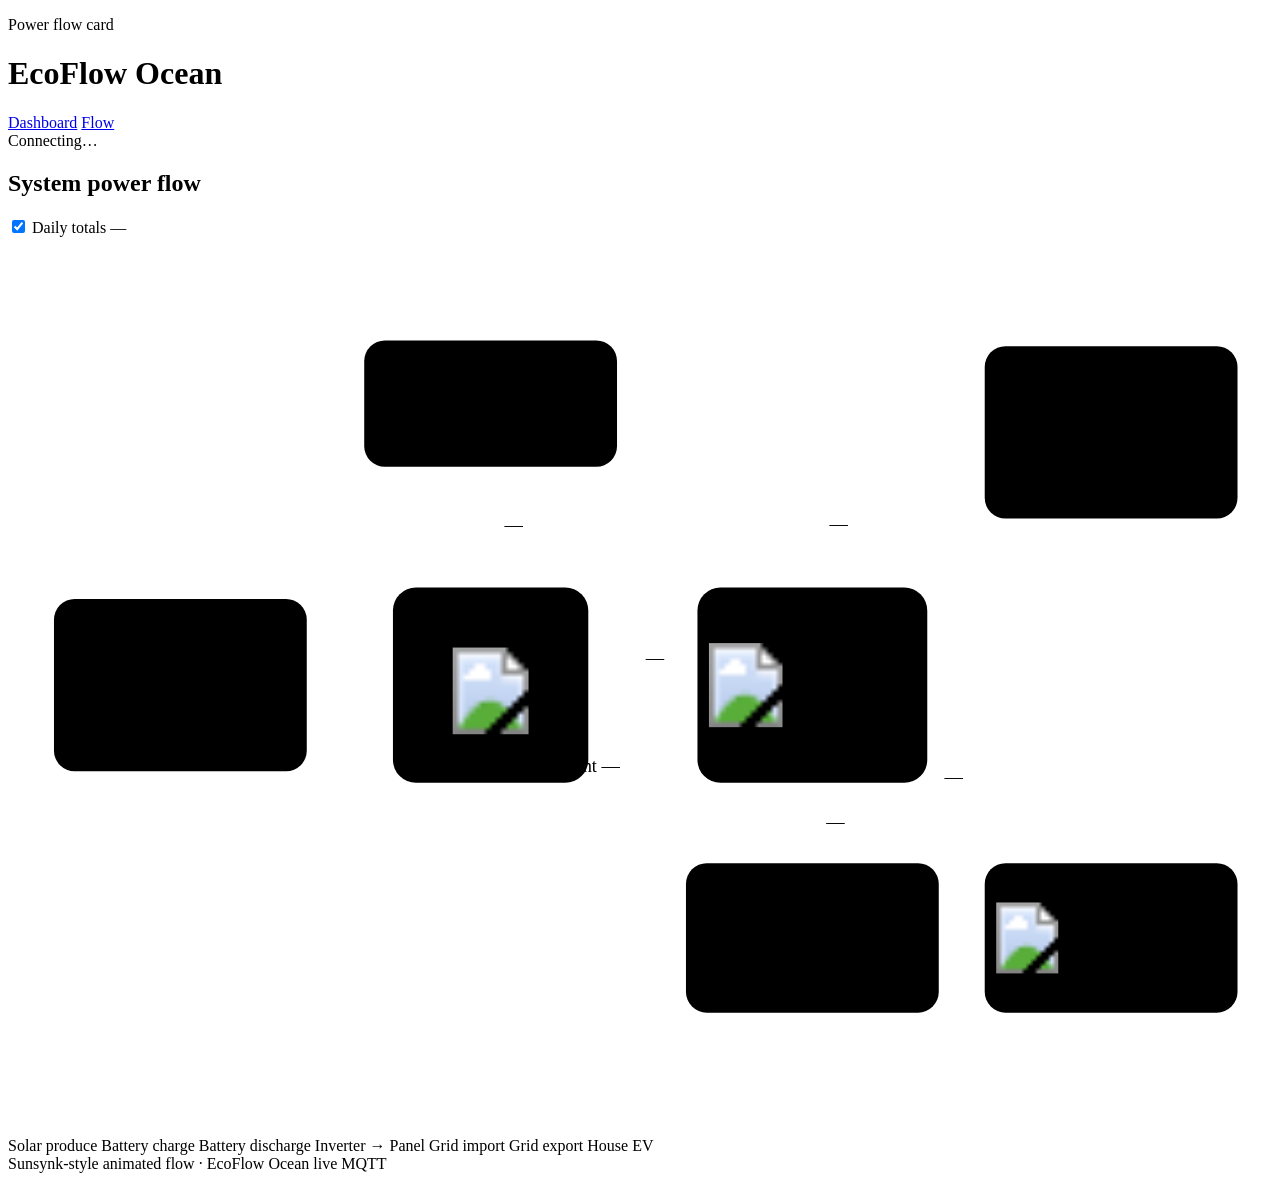
==== web/frontend/flow.html @ 881671fa "Add LAN web dashboard and MQTT protobuf decoding for Ocean Pro. Includes inverter/panel/EV decoders," ====
<!DOCTYPE html>
<html lang="en">
<head>
  <meta charset="UTF-8" />
  <meta name="viewport" content="width=device-width, initial-scale=1" />
  <title>EcoFlow Ocean · Power flow</title>
  <link rel="stylesheet" href="/static/styles.css?v=20260720c" />
  <link rel="stylesheet" href="/static/flow.css?v=20260720c" />
  <script src="/static/flow-core.js?v=20260720c" defer></script>
  <script src="/static/flow.js?v=20260718p" defer></script>
</head>
<body class="flow-page">
  <header class="top">
    <div>
      <p class="eyebrow">Power flow card</p>
      <h1 id="pageTitle">EcoFlow Ocean</h1>
    </div>
    <div class="header-right">
      <nav class="page-nav" aria-label="Pages">
        <a href="/" id="navDash">Dashboard</a>
        <a href="/flow" id="navFlow" class="active">Flow</a>
      </nav>
      <nav class="site-switch" id="siteSwitch" aria-label="Homes"></nav>
      <div class="status-pill" id="connStatus">Connecting…</div>
    </div>
  </header>

  <main class="flow-main">
    <section class="card flow-stage-card">
      <div class="card-head">
        <h2>System power flow</h2>
        <div class="string-controls">
          <label class="toggle-all" title="Show daily kWh on each node">
            <input type="checkbox" id="showDaily" checked />
            Daily totals
          </label>
          <span class="meta" id="flowMeta">—</span>
        </div>
      </div>

      <div class="flow-stage" id="flowStage">
        <svg
          class="flow-svg"
          id="flowSvg"
          viewBox="0 0 1100 780"
          role="img"
          aria-label="Animated EcoFlow Ocean power flow"
        >
          <defs>
            <!-- filterUnits="userSpaceOnUse" with a fixed region covering the
                 whole diagram (viewBox is 0 0 1100 780) — NOT the default
                 percent-of-bounding-box region. The straight flow-stroke
                 rails (Solar→Inverter, Inverter→Panel, Panel→House, etc.)
                 are perfectly horizontal/vertical, so their geometry
                 bounding box is zero-width/zero-height in one axis; with the
                 default "-50%/200%" region that's 200% of zero = zero,
                 which silently clips the glow (and the whole filtered
                 stroke) to nothing in some renderers. A fixed absolute
                 region sidesteps that entirely. -->
            <filter id="glow" filterUnits="userSpaceOnUse" x="-100" y="-100" width="1300" height="980">
              <feGaussianBlur stdDeviation="2.8" result="b" />
              <feMerge>
                <feMergeNode in="b" />
                <feMergeNode in="SourceGraphic" />
              </feMerge>
            </filter>
            <!-- Node boxes use their own objectBoundingBox filter (rather than
                 the large fixed userSpaceOnUse region above, which some
                 WebKit/Safari builds clip against the SVG's overflow:hidden
                 ancestor and cut the box's own corners off). -->
            <filter id="glowBox" x="-40%" y="-40%" width="180%" height="180%">
              <feGaussianBlur stdDeviation="2.8" result="b" />
              <feMerge>
                <feMergeNode in="b" />
                <feMergeNode in="SourceGraphic" />
              </feMerge>
            </filter>
            <linearGradient id="socGrad" x1="0%" y1="100%" x2="0%" y2="0%">
              <stop offset="0%" stop-color="#3ecf8e" />
              <stop offset="100%" stop-color="#7dffb2" />
            </linearGradient>
            <linearGradient id="sunGrad" x1="0%" y1="0%" x2="100%" y2="100%">
              <stop offset="0%" stop-color="#f0b429" />
              <stop offset="100%" stop-color="#ffd56a" />
            </linearGradient>
            <!-- Flowing-line gradients: a single smooth fade — saturated
                 accent color at the power source end, fading down to the
                 white base at the destination end — spanning the FULL
                 length of the line (not a short repeating band). JS sets
                 each gradient's x2/y2 to that path's actual on-screen
                 length at startup (see sizeGradients() in flow-core.js) and
                 nudges `gradientTransform` by a small bounded amount every
                 frame (see tick()) for a gentle "breathing" motion in the
                 direction of power flow.
                 Deliberately NOT spreadMethod="repeat": with a gradient
                 already sized to the whole line, re-tiling it while sliding
                 made the single fade look like it "ran out" mid-line, i.e.
                 a colored band drifting through an otherwise-white line —
                 the "trickle" artifact. Default (pad) spread + a small
                 excursion keeps the fade anchored end-to-end. -->
            <linearGradient id="gradSolarInv" gradientUnits="userSpaceOnUse" x1="0" y1="0" x2="0" y2="105">
              <stop offset="0%" stop-color="#ffd56a" stop-opacity="1" />
              <stop offset="100%" stop-color="#ffffff" stop-opacity="0.85" />
            </linearGradient>
            <!-- Discharge: battery is the source (path start) → inverter. -->
            <linearGradient id="gradBatDischarge" gradientUnits="userSpaceOnUse" x1="0" y1="0" x2="75" y2="0">
              <stop offset="0%" stop-color="#3ecf8e" stop-opacity="1" />
              <stop offset="100%" stop-color="#ffffff" stop-opacity="0.85" />
            </linearGradient>
            <!-- Charging: inverter (path end) is the source → battery. -->
            <linearGradient id="gradBatCharge" gradientUnits="userSpaceOnUse" x1="0" y1="0" x2="75" y2="0">
              <stop offset="0%" stop-color="#ffffff" stop-opacity="0.85" />
              <stop offset="100%" stop-color="#ffd56a" stop-opacity="1" />
            </linearGradient>
            <!-- Inverter → Panel, solar-fed: same yellow leg as Solar →
                 Inverter above, so the color reads as one continuous flow
                 through the whole system rather than switching to blue. -->
            <linearGradient id="gradInvPanelSolar" gradientUnits="userSpaceOnUse" x1="0" y1="0" x2="95" y2="0">
              <stop offset="0%" stop-color="#ffd56a" stop-opacity="1" />
              <stop offset="100%" stop-color="#ffffff" stop-opacity="0.85" />
            </linearGradient>
            <!-- Inverter → Panel while the battery is discharging: keep it
                 green all the way through so the battery-sourced power
                 reads as one continuous flow. -->
            <linearGradient id="gradInvPanelBattery" gradientUnits="userSpaceOnUse" x1="0" y1="0" x2="95" y2="0">
              <stop offset="0%" stop-color="#3ecf8e" stop-opacity="1" />
              <stop offset="100%" stop-color="#ffffff" stop-opacity="0.85" />
            </linearGradient>
            <!-- Export sourced purely from a discharging battery (no solar). -->
            <linearGradient id="gradGridExport" gradientUnits="userSpaceOnUse" x1="0" y1="0" x2="30.49" y2="-25.91">
              <stop offset="0%" stop-color="#3ecf8e" stop-opacity="1" />
              <stop offset="100%" stop-color="#ffffff" stop-opacity="0.85" />
            </linearGradient>
            <!-- Import: grid (path end) is the source → panel. -->
            <linearGradient id="gradGridImport" gradientUnits="userSpaceOnUse" x1="0" y1="0" x2="30.49" y2="-25.91">
              <stop offset="0%" stop-color="#ffffff" stop-opacity="0.85" />
              <stop offset="100%" stop-color="#5b9fd4" stop-opacity="1" />
            </linearGradient>
            <!-- Export fed purely by solar (no battery discharge): yellow,
                 continuing the same leg unbroken from Solar → Inverter →
                 Panel all the way out to the Grid. -->
            <linearGradient id="gradGridExportSolar" gradientUnits="userSpaceOnUse" x1="0" y1="0" x2="30.49" y2="-25.91">
              <stop offset="0%" stop-color="#ffd56a" stop-opacity="1" />
              <stop offset="100%" stop-color="#ffffff" stop-opacity="0.85" />
            </linearGradient>
            <!-- Export fed by both solar AND battery discharge at once: a
                 yellow half fading through white to a green half, same
                 vector as gradGridExport so it shares the same phase
                 animation and is sized to the same full line length. -->
            <linearGradient id="gradGridExportMixed" gradientUnits="userSpaceOnUse" x1="0" y1="0" x2="30.49" y2="-25.91">
              <stop offset="0%" stop-color="#ffd56a" stop-opacity="1" />
              <stop offset="45%" stop-color="#ffffff" stop-opacity="0.85" />
              <stop offset="55%" stop-color="#ffffff" stop-opacity="0.85" />
              <stop offset="100%" stop-color="#3ecf8e" stop-opacity="1" />
            </linearGradient>
            <linearGradient id="gradPanelHouse" gradientUnits="userSpaceOnUse" x1="0" y1="0" x2="0" y2="70">
              <stop offset="0%" stop-color="#e07a5f" stop-opacity="1" />
              <stop offset="100%" stop-color="#ffffff" stop-opacity="0.85" />
            </linearGradient>
            <linearGradient id="gradPanelEv" gradientUnits="userSpaceOnUse" x1="0" y1="0" x2="50" y2="115">
              <stop offset="0%" stop-color="#9b7ede" stop-opacity="1" />
              <stop offset="100%" stop-color="#ffffff" stop-opacity="0.85" />
            </linearGradient>
          </defs>

          <!-- Static rails -->
          <g class="flow-rails" fill="none" stroke-linecap="round" stroke-linejoin="round">
            <path id="railSolarInv" d="M420 200 L420 305" />
            <path id="railBatInv" d="M260 390 C290 390, 305 390, 335 390" />
            <path id="railInvPanel" d="M505 390 C530 390, 565 390, 600 390" />
            <path id="railPanelGrid" d="M700 305 L700 170 L850 170" />
            <path id="railPanelHouse" d="M700 475 L700 545" />
            <path id="railPanelEv" d="M800 390 L960 390 L960 545" />
          </g>

          <!-- Animated stroke overlays -->
          <g class="flow-strokes" fill="none" stroke-linecap="round" stroke-linejoin="round">
            <path id="strokeSolarInv" class="flow-stroke" d="M420 200 L420 305" />
            <path id="strokeBatInv" class="flow-stroke" d="M260 390 C290 390, 305 390, 335 390" />
            <path id="strokeInvPanel" class="flow-stroke" d="M505 390 C530 390, 565 390, 600 390" />
            <path id="strokePanelGrid" class="flow-stroke" d="M700 305 L700 170 L850 170" />
            <path id="strokePanelHouse" class="flow-stroke" d="M700 475 L700 545" />
            <path id="strokePanelEv" class="flow-stroke" d="M800 390 L960 390 L960 545" />
          </g>

          <!-- PV strings -->
          <g id="pvStrings" class="pv-strings"></g>

          <!-- Solar node -->
          <g class="node-g solar" transform="translate(420 145)">
            <rect class="node-box" x="-110" y="-55" width="220" height="110" rx="18" />
            <circle class="node-icon-ring" cx="-72" cy="0" r="22" />
            <text class="node-icon" x="-72" y="7">☀</text>
            <text class="node-label" x="18" y="-28">Solar</text>
            <text class="node-value" id="nSolarW" x="18" y="6">—</text>
            <text class="node-sub daily" id="nSolarDay" x="18" y="30">today —</text>
          </g>

          <!-- Battery node -->
          <g class="node-g battery" transform="translate(150 390)">
            <rect class="node-box" x="-110" y="-75" width="220" height="150" rx="18" />
            <text class="node-label" y="-50">Battery</text>
            <text class="node-value" id="nBatW" y="-18">—</text>
            <text class="node-sub" id="nBatDir" y="4">—</text>
            <!-- SOC bar -->
            <rect class="soc-track" x="-80" y="18" width="160" height="14" rx="7" />
            <rect class="soc-fill" id="socFill" x="-80" y="18" width="0" height="14" rx="7" />
            <text class="node-sub" id="nBatSoc" y="52">SOC —</text>
            <text class="node-sub daily" id="nBatDay" y="70">—</text>
          </g>

          <!-- Inverter hub: the box IS the product photo, with self-sufficiency
               (and eventually self-consumption watts) called out underneath. -->
          <g class="node-g inverter" transform="translate(420 390)">
            <rect class="node-box hub-box" x="-85" y="-85" width="170" height="170" rx="20" />
            <text class="node-label" x="0" y="-68">Inverter</text>
            <image
              class="node-photo"
              x="-33"
              y="-60"
              width="66"
              height="130"
              href="/static/img/gear/inverter-tower.png?v=20260719c"
              preserveAspectRatio="xMidYMid meet"
            />
            <text class="node-sub" id="nSelfSuf" x="0" y="76">Self Sufficient —</text>
          </g>

          <!-- Smart Panel hub -->
          <g class="node-g panel" transform="translate(700 390)">
            <rect class="node-box hub-box" x="-100" y="-85" width="200" height="170" rx="20" />
            <image
              class="node-photo"
              x="-90"
              y="-74"
              width="64"
              height="148"
              href="/static/img/gear/panel-tower.png?v=20260720c"
              preserveAspectRatio="xMidYMid meet"
            />
            <text class="node-label" x="-15" y="-42">Panel</text>
            <text class="node-value small" id="nPanelMode" x="-15" y="-10">Smart Panel</text>
            <text class="node-sub" id="nPanelOnline" x="-15" y="14">—</text>
            <text class="node-sub" id="nPanelLoad" x="-15" y="36">circuits —</text>
            <text class="node-sub daily" id="nPanelHint" x="-15" y="56">live MQTT</text>
          </g>

          <!-- Grid node -->
          <g class="node-g grid" transform="translate(960 170)">
            <rect class="node-box" x="-110" y="-75" width="220" height="150" rx="18" />
            <text class="node-label" y="-50">Grid</text>
            <text class="node-value" id="nGridW" y="-18">—</text>
            <text class="node-sub" id="nGridDir" y="4">—</text>
            <text class="node-sub daily" id="nGridImport" y="28">import —</text>
            <text class="node-sub daily" id="nGridExport" y="48">export —</text>
            <text class="node-sub" id="nGridFreq" y="68"></text>
          </g>

          <!-- House essential (directly below the Smart Panel hub) -->
          <g class="node-g home" transform="translate(700 610)">
            <rect class="node-box" x="-110" y="-65" width="220" height="130" rx="18" />
            <text class="node-label" y="-38">House</text>
            <text class="node-value" id="nHomeW" y="-6">—</text>
            <text class="node-sub" id="nHomeHint" y="18">essential load</text>
            <text class="node-sub daily" id="nHomeDay" y="40">today —</text>
          </g>

          <!-- EV non-essential -->
          <g class="node-g ev" transform="translate(960 610)">
            <rect class="node-box" x="-110" y="-65" width="220" height="130" rx="18" />
            <image
              class="node-photo"
              x="-100"
              y="-31"
              width="54"
              height="62"
              href="/static/img/gear/ev-charger.png?v=20260719b"
              preserveAspectRatio="xMidYMid meet"
            />
            <text class="node-label" x="12" y="-38">EV</text>
            <text class="node-value" id="nEvW" x="12" y="-6">—</text>
            <text class="node-sub" id="nEvSub" x="12" y="18">non-essential</text>
            <text class="node-sub daily" id="nEvDay" x="12" y="40">today —</text>
          </g>

          <!-- Mini pack SOC row -->
          <g id="packRow" class="pack-row"></g>

          <!-- Connector "ports" — a small grey socket where each line meets
               a node box, at both the source and destination end. Drawn on
               top of the node boxes so the socket reads as set into the
               box's edge rather than being hidden behind it. -->
          <!-- data-orient is the direction AWAY from the node box this port
               sits on (the side of the little plug that gets rounded); the
               opposite side stays flush/square against the box edge. The `d`
               path itself is computed at runtime by renderPorts() in
               flow-core.js from cx/cy/orient, since SVG <rect> can't do
               per-corner radii. Every port sits on the centerline of the box
               side it belongs to, so lines always enter boxes dead-center. -->
          <g class="flow-ports">
            <path class="flow-port" data-cx="420" data-cy="90" data-orient="up" />
            <path class="flow-port" data-cx="420" data-cy="200" data-orient="down" />
            <path class="flow-port" data-cx="420" data-cy="305" data-orient="up" />
            <path class="flow-port" data-cx="260" data-cy="390" data-orient="right" />
            <path class="flow-port" data-cx="335" data-cy="390" data-orient="left" />
            <path class="flow-port" data-cx="505" data-cy="390" data-orient="right" />
            <path class="flow-port" data-cx="600" data-cy="390" data-orient="left" />
            <path class="flow-port" data-cx="700" data-cy="305" data-orient="up" />
            <path class="flow-port" data-cx="850" data-cy="170" data-orient="left" />
            <path class="flow-port" data-cx="700" data-cy="475" data-orient="down" />
            <path class="flow-port" data-cx="700" data-cy="545" data-orient="up" />
            <path class="flow-port" data-cx="800" data-cy="390" data-orient="right" />
            <path class="flow-port" data-cx="960" data-cy="545" data-orient="up" />
          </g>

          <!-- Live watt labels on lines -->
          <g class="flow-labels">
            <text id="lblSolarInv" class="flow-label" x="432" y="256">—</text>
            <text id="lblBatInv" class="flow-label" x="240" y="368">—</text>
            <text id="lblInvPanel" class="flow-label" x="555" y="372">—</text>
            <text id="lblPanelGrid" class="flow-label" x="715" y="255">—</text>
            <text id="lblPanelHouse" class="flow-label" x="712" y="514">—</text>
            <text id="lblPanelEv" class="flow-label" x="815" y="475">—</text>
          </g>
        </svg>
      </div>

      <div class="flow-legend">
        <span><i class="dot solar"></i> Solar produce</span>
        <span><i class="dot battery"></i> Battery charge</span>
        <span><i class="dot bat-dsg"></i> Battery discharge</span>
        <span><i class="dot panel"></i> Inverter → Panel</span>
        <span><i class="dot grid-in"></i> Grid import</span>
        <span><i class="dot grid-out"></i> Grid export</span>
        <span><i class="dot home"></i> House</span>
        <span><i class="dot ev"></i> EV</span>
      </div>
    </section>
  </main>

  <footer>
    <span>Sunsynk-style animated flow · EcoFlow Ocean live MQTT</span>
  </footer>
</body>
</html>
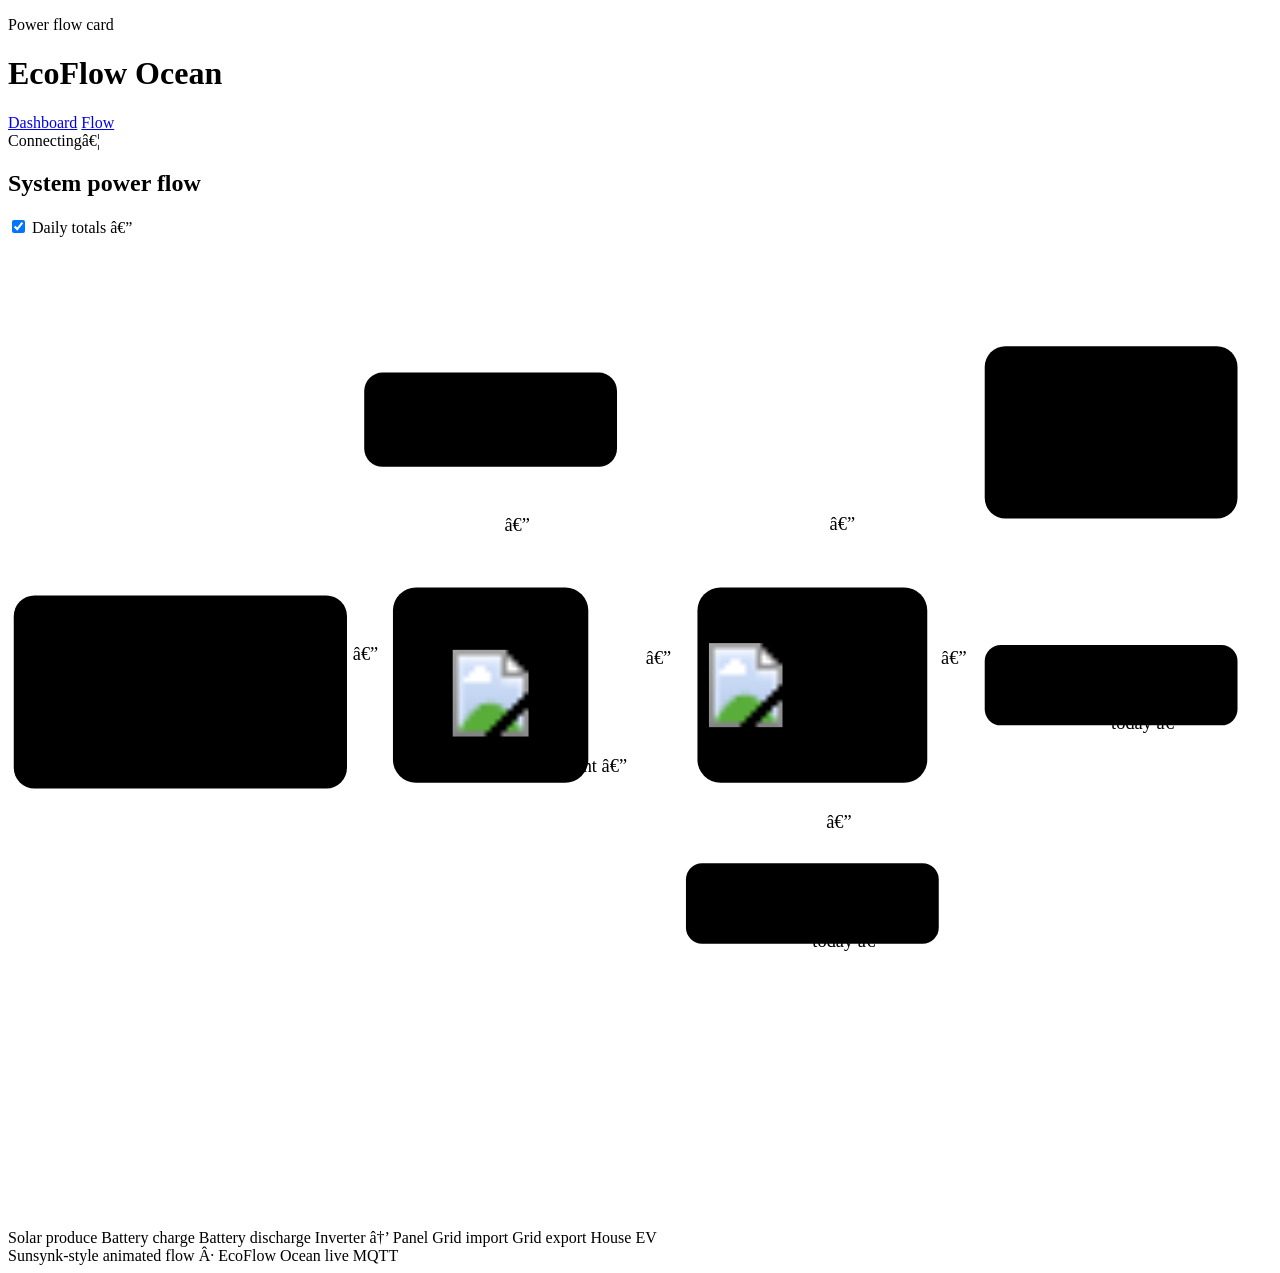
==== commit 22141fe0: "Add house view plates, gear standards, and live inverter face UI. Desert wide/zoom house imagery, lo" ====
--- a/web/frontend/flow.html
+++ b/web/frontend/flow.html
@@ -1,12 +1,12 @@
-<!DOCTYPE html>
+﻿<!DOCTYPE html>
 <html lang="en">
 <head>
   <meta charset="UTF-8" />
   <meta name="viewport" content="width=device-width, initial-scale=1" />
-  <title>EcoFlow Ocean · Power flow</title>
-  <link rel="stylesheet" href="/static/styles.css?v=20260720c" />
-  <link rel="stylesheet" href="/static/flow.css?v=20260720c" />
-  <script src="/static/flow-core.js?v=20260720c" defer></script>
+  <title>EcoFlow Ocean Â· Power flow</title>
+  <link rel="stylesheet" href="/static/styles.css?v=20260720u" />
+  <link rel="stylesheet" href="/static/flow.css?v=20260720au" />
+  <script src="/static/flow-core.js?v=20260720au" defer></script>
   <script src="/static/flow.js?v=20260718p" defer></script>
 </head>
 <body class="flow-page">
@@ -21,7 +21,7 @@
         <a href="/flow" id="navFlow" class="active">Flow</a>
       </nav>
       <nav class="site-switch" id="siteSwitch" aria-label="Homes"></nav>
-      <div class="status-pill" id="connStatus">Connecting…</div>
+      <div class="status-pill" id="connStatus">Connectingâ€¦</div>
     </div>
   </header>
 
@@ -34,7 +34,8 @@
             <input type="checkbox" id="showDaily" checked />
             Daily totals
           </label>
-          <span class="meta" id="flowMeta">—</span>
+          <span class="meta" id="flowMeta">â€”</span>
+          <div class="mode-badges" id="modeBadges" aria-live="polite"></div>
         </div>
       </div>
 
@@ -42,15 +43,15 @@
         <svg
           class="flow-svg"
           id="flowSvg"
-          viewBox="0 0 1100 780"
+          viewBox="0 0 1100 860"
           role="img"
           aria-label="Animated EcoFlow Ocean power flow"
         >
           <defs>
             <!-- filterUnits="userSpaceOnUse" with a fixed region covering the
-                 whole diagram (viewBox is 0 0 1100 780) — NOT the default
+                 whole diagram (viewBox is 0 0 1100 860) â€” NOT the default
                  percent-of-bounding-box region. The straight flow-stroke
-                 rails (Solar→Inverter, Inverter→Panel, Panel→House, etc.)
+                 rails (Solarâ†’Inverter, Inverterâ†’Panel, Panelâ†’House, etc.)
                  are perfectly horizontal/vertical, so their geometry
                  bounding box is zero-width/zero-height in one axis; with the
                  default "-50%/200%" region that's 200% of zero = zero,
@@ -69,12 +70,67 @@
                  WebKit/Safari builds clip against the SVG's overflow:hidden
                  ancestor and cut the box's own corners off). -->
             <filter id="glowBox" x="-40%" y="-40%" width="180%" height="180%">
-              <feGaussianBlur stdDeviation="2.8" result="b" />
+              <!-- Breathing pulse: inspired by the product's own ambient status
+                   LED ("breathing light"). Blur radius rises and falls slowly
+                   and continuously, so every powered node's glow softly
+                   brightens/relaxes in sync rather than sitting static. -->
+              <feGaussianBlur stdDeviation="2.6" result="b">
+                <animate attributeName="stdDeviation" values="2;5.2;2" dur="3.4s" repeatCount="indefinite" calcMode="spline" keySplines="0.42 0 0.58 1; 0.42 0 0.58 1" />
+              </feGaussianBlur>
               <feMerge>
                 <feMergeNode in="b" />
                 <feMergeNode in="SourceGraphic" />
               </feMerge>
             </filter>
+            <!-- Moody product-photo card treatment: deep charcoal vertical
+                 gradient (instead of a flat fill) plus a soft rim-light stroke
+                 that's brightest along the top edge, fading toward the
+                 bottom â€” the same single-source top-lit look as the studio
+                 hardware photography. Only shows on idle/unpowered nodes;
+                 the colored active-state fills/strokes below still take over
+                 per power source, unchanged. -->
+            <!-- Idle card: soft top-lit dark shell (string-chip style). -->
+            <linearGradient id="nodeCardGrad" x1="0%" y1="100%" x2="100%" y2="0%">
+              <stop offset="0%" stop-color="#080c11" />
+              <stop offset="45%" stop-color="#141c26" />
+              <stop offset="100%" stop-color="#26313f" />
+            </linearGradient>
+            <linearGradient id="nodeRimGrad" x1="0%" y1="100%" x2="100%" y2="0%">
+              <stop offset="0%" stop-color="#465063" stop-opacity="0.35" />
+              <stop offset="100%" stop-color="#c3d6e8" stop-opacity="0.55" />
+            </linearGradient>
+            <!-- Active cards: diagonal darkâ†’bright fill per power-source color.
+                 Solar leans pure yellow (less bronze) to match the STRING chip. -->
+            <linearGradient id="cardFillSolar" x1="0%" y1="100%" x2="100%" y2="0%">
+              <stop offset="0%" stop-color="#5a4200" />
+              <stop offset="35%" stop-color="#d4a010" />
+              <stop offset="70%" stop-color="#f5c62a" />
+              <stop offset="100%" stop-color="#ffe566" />
+            </linearGradient>
+            <linearGradient id="cardFillBattery" x1="0%" y1="100%" x2="100%" y2="0%">
+              <stop offset="0%" stop-color="#063820" />
+              <stop offset="35%" stop-color="#1a8a4e" />
+              <stop offset="70%" stop-color="#3ecf8e" />
+              <stop offset="100%" stop-color="#7dffb2" />
+            </linearGradient>
+            <linearGradient id="cardFillGrid" x1="0%" y1="100%" x2="100%" y2="0%">
+              <stop offset="0%" stop-color="#0a2848" />
+              <stop offset="35%" stop-color="#2f6fa8" />
+              <stop offset="70%" stop-color="#5b9fd4" />
+              <stop offset="100%" stop-color="#9ed0f5" />
+            </linearGradient>
+            <linearGradient id="cardFillEv" x1="0%" y1="100%" x2="100%" y2="0%">
+              <stop offset="0%" stop-color="#201040" />
+              <stop offset="35%" stop-color="#6a45b0" />
+              <stop offset="70%" stop-color="#9b7ede" />
+              <stop offset="100%" stop-color="#d0b8ff" />
+            </linearGradient>
+            <linearGradient id="cardFillSolarBat" x1="0%" y1="100%" x2="100%" y2="0%">
+              <stop offset="0%" stop-color="#2a3010" />
+              <stop offset="35%" stop-color="#7a8a28" />
+              <stop offset="70%" stop-color="#c8d246" />
+              <stop offset="100%" stop-color="#e8f070" />
+            </linearGradient>
             <linearGradient id="socGrad" x1="0%" y1="100%" x2="0%" y2="0%">
               <stop offset="0%" stop-color="#3ecf8e" />
               <stop offset="100%" stop-color="#7dffb2" />
@@ -83,82 +139,246 @@
               <stop offset="0%" stop-color="#f0b429" />
               <stop offset="100%" stop-color="#ffd56a" />
             </linearGradient>
-            <!-- Flowing-line gradients: a single smooth fade — saturated
-                 accent color at the power source end, fading down to the
-                 white base at the destination end — spanning the FULL
-                 length of the line (not a short repeating band). JS sets
-                 each gradient's x2/y2 to that path's actual on-screen
-                 length at startup (see sizeGradients() in flow-core.js) and
-                 nudges `gradientTransform` by a small bounded amount every
-                 frame (see tick()) for a gentle "breathing" motion in the
-                 direction of power flow.
-                 Deliberately NOT spreadMethod="repeat": with a gradient
-                 already sized to the whole line, re-tiling it while sliding
-                 made the single fade look like it "ran out" mid-line, i.e.
-                 a colored band drifting through an otherwise-white line —
-                 the "trickle" artifact. Default (pad) spread + a small
-                 excursion keeps the fade anchored end-to-end. -->
-            <linearGradient id="gradSolarInv" gradientUnits="userSpaceOnUse" x1="0" y1="0" x2="0" y2="105">
-              <stop offset="0%" stop-color="#ffd56a" stop-opacity="1" />
-              <stop offset="100%" stop-color="#ffffff" stop-opacity="0.85" />
-            </linearGradient>
-            <!-- Discharge: battery is the source (path start) → inverter. -->
-            <linearGradient id="gradBatDischarge" gradientUnits="userSpaceOnUse" x1="0" y1="0" x2="75" y2="0">
-              <stop offset="0%" stop-color="#3ecf8e" stop-opacity="1" />
-              <stop offset="100%" stop-color="#ffffff" stop-opacity="0.85" />
-            </linearGradient>
-            <!-- Charging: inverter (path end) is the source → battery. -->
-            <linearGradient id="gradBatCharge" gradientUnits="userSpaceOnUse" x1="0" y1="0" x2="75" y2="0">
-              <stop offset="0%" stop-color="#ffffff" stop-opacity="0.85" />
-              <stop offset="100%" stop-color="#ffd56a" stop-opacity="1" />
-            </linearGradient>
-            <!-- Inverter → Panel, solar-fed: same yellow leg as Solar →
-                 Inverter above, so the color reads as one continuous flow
-                 through the whole system rather than switching to blue. -->
-            <linearGradient id="gradInvPanelSolar" gradientUnits="userSpaceOnUse" x1="0" y1="0" x2="95" y2="0">
-              <stop offset="0%" stop-color="#ffd56a" stop-opacity="1" />
-              <stop offset="100%" stop-color="#ffffff" stop-opacity="0.85" />
-            </linearGradient>
-            <!-- Inverter → Panel while the battery is discharging: keep it
-                 green all the way through so the battery-sourced power
-                 reads as one continuous flow. -->
-            <linearGradient id="gradInvPanelBattery" gradientUnits="userSpaceOnUse" x1="0" y1="0" x2="95" y2="0">
-              <stop offset="0%" stop-color="#3ecf8e" stop-opacity="1" />
-              <stop offset="100%" stop-color="#ffffff" stop-opacity="0.85" />
-            </linearGradient>
-            <!-- Export sourced purely from a discharging battery (no solar). -->
-            <linearGradient id="gradGridExport" gradientUnits="userSpaceOnUse" x1="0" y1="0" x2="30.49" y2="-25.91">
-              <stop offset="0%" stop-color="#3ecf8e" stop-opacity="1" />
-              <stop offset="100%" stop-color="#ffffff" stop-opacity="0.85" />
-            </linearGradient>
-            <!-- Import: grid (path end) is the source → panel. -->
-            <linearGradient id="gradGridImport" gradientUnits="userSpaceOnUse" x1="0" y1="0" x2="30.49" y2="-25.91">
-              <stop offset="0%" stop-color="#ffffff" stop-opacity="0.85" />
-              <stop offset="100%" stop-color="#5b9fd4" stop-opacity="1" />
-            </linearGradient>
-            <!-- Export fed purely by solar (no battery discharge): yellow,
-                 continuing the same leg unbroken from Solar → Inverter →
-                 Panel all the way out to the Grid. -->
-            <linearGradient id="gradGridExportSolar" gradientUnits="userSpaceOnUse" x1="0" y1="0" x2="30.49" y2="-25.91">
-              <stop offset="0%" stop-color="#ffd56a" stop-opacity="1" />
-              <stop offset="100%" stop-color="#ffffff" stop-opacity="0.85" />
-            </linearGradient>
-            <!-- Export fed by both solar AND battery discharge at once: a
-                 yellow half fading through white to a green half, same
-                 vector as gradGridExport so it shares the same phase
-                 animation and is sized to the same full line length. -->
-            <linearGradient id="gradGridExportMixed" gradientUnits="userSpaceOnUse" x1="0" y1="0" x2="30.49" y2="-25.91">
-              <stop offset="0%" stop-color="#ffd56a" stop-opacity="1" />
-              <stop offset="45%" stop-color="#ffffff" stop-opacity="0.85" />
-              <stop offset="55%" stop-color="#ffffff" stop-opacity="0.85" />
-              <stop offset="100%" stop-color="#3ecf8e" stop-opacity="1" />
-            </linearGradient>
-            <linearGradient id="gradPanelHouse" gradientUnits="userSpaceOnUse" x1="0" y1="0" x2="0" y2="70">
-              <stop offset="0%" stop-color="#e07a5f" stop-opacity="1" />
-              <stop offset="100%" stop-color="#ffffff" stop-opacity="0.85" />
-            </linearGradient>
-            <linearGradient id="gradPanelEv" gradientUnits="userSpaceOnUse" x1="0" y1="0" x2="50" y2="115">
-              <stop offset="0%" stop-color="#9b7ede" stop-opacity="1" />
+            <!-- Flowing-line gradients: white lead-in â†’ color fading to
+                 white across ~55% of the period â†’ white trail. Same band
+                 length as before; only the fill is a colorâ†’white fade
+                 instead of a solid block. spreadMethod=repeat so tick()
+                 can slide the pattern sourceâ†’target. -->
+            <linearGradient id="gradSolarInv" gradientUnits="userSpaceOnUse" spreadMethod="repeat" x1="0" y1="0" x2="0" y2="105">
+              <stop offset="0%" stop-color="#ffffff" stop-opacity="0.85" />
+              <stop offset="10%" stop-color="#ffffff" stop-opacity="0.85" />
+              <stop offset="12%" stop-color="#ffd56a" stop-opacity="1" />
+              <stop offset="50%" stop-color="#ffd56a" stop-opacity="0.7" />
+              <stop offset="87%" stop-color="#ffd56a" stop-opacity="0.55" />
+              <stop offset="90%" stop-color="#ffffff" stop-opacity="0.85" />
+              <stop offset="100%" stop-color="#ffffff" stop-opacity="0.85" />
+            </linearGradient>
+            <!-- Discharge: battery â†’ inverter. Faint white (left/source) grows
+                 into a vivid bright-green head (right/destination) â€” reads as
+                 energy gathering intensity as it travels down the conduit â€”
+                 and the whole comet translates right with the flow. -->
+            <linearGradient id="gradBatDischarge" gradientUnits="userSpaceOnUse" spreadMethod="repeat" x1="0" y1="0" x2="80" y2="0">
+              <stop offset="0%" stop-color="#ffffff" stop-opacity="0.22" />
+              <stop offset="20%" stop-color="#dffff0" stop-opacity="0.35" />
+              <stop offset="45%" stop-color="#7cf0c2" stop-opacity="0.6" />
+              <stop offset="68%" stop-color="#3df0a0" stop-opacity="0.85" />
+              <stop offset="88%" stop-color="#22ffb0" stop-opacity="1" />
+              <stop offset="100%" stop-color="#22ffb0" stop-opacity="1" />
+            </linearGradient>
+            <!-- Charge: inverter â†’ battery (animated reverse). Green comet with
+                 bright edge at the path end so flow reads toward the battery. -->
+            <linearGradient id="gradBatCharge" gradientUnits="userSpaceOnUse" spreadMethod="repeat" x1="0" y1="0" x2="80" y2="0">
+              <stop offset="0%" stop-color="#0a2f1e" stop-opacity="0.3" />
+              <stop offset="28%" stop-color="#176b44" stop-opacity="0.45" />
+              <stop offset="50%" stop-color="#2aa86c" stop-opacity="0.65" />
+              <stop offset="72%" stop-color="#5ee0a0" stop-opacity="0.85" />
+              <stop offset="88%" stop-color="#d8ffe9" stop-opacity="0.9" />
+              <stop offset="100%" stop-color="#ffffff" stop-opacity="0.95" />
+            </linearGradient>
+            <!-- Charge from solar: yellow, bright edge toward the battery. -->
+            <linearGradient id="gradBatChargeSolar" gradientUnits="userSpaceOnUse" spreadMethod="repeat" x1="0" y1="0" x2="80" y2="0">
+              <stop offset="0%" stop-color="#2a1f08" stop-opacity="0.3" />
+              <stop offset="28%" stop-color="#8a6a20" stop-opacity="0.45" />
+              <stop offset="50%" stop-color="#c9a03a" stop-opacity="0.65" />
+              <stop offset="72%" stop-color="#ffd56a" stop-opacity="0.85" />
+              <stop offset="88%" stop-color="#ffe9b0" stop-opacity="0.9" />
+              <stop offset="100%" stop-color="#ffffff" stop-opacity="0.95" />
+            </linearGradient>
+            <!-- Charge from grid: blue, bright edge toward the battery. -->
+            <linearGradient id="gradBatChargeGrid" gradientUnits="userSpaceOnUse" spreadMethod="repeat" x1="0" y1="0" x2="80" y2="0">
+              <stop offset="0%" stop-color="#0a1a2a" stop-opacity="0.3" />
+              <stop offset="28%" stop-color="#1a4a6e" stop-opacity="0.45" />
+              <stop offset="50%" stop-color="#3a7aaa" stop-opacity="0.65" />
+              <stop offset="72%" stop-color="#5b9fd4" stop-opacity="0.85" />
+              <stop offset="88%" stop-color="#b8d8f0" stop-opacity="0.9" />
+              <stop offset="100%" stop-color="#ffffff" stop-opacity="0.95" />
+            </linearGradient>
+            <!-- Charge from solar + grid together: yellow then blue on one rail. -->
+            <linearGradient id="gradBatChargeSolarGrid" gradientUnits="userSpaceOnUse" spreadMethod="repeat" x1="0" y1="0" x2="80" y2="0">
+              <stop offset="0%" stop-color="#2a1f08" stop-opacity="0.3" />
+              <stop offset="18%" stop-color="#8a6a20" stop-opacity="0.5" />
+              <stop offset="38%" stop-color="#ffd56a" stop-opacity="0.9" />
+              <stop offset="55%" stop-color="#5b9fd4" stop-opacity="0.85" />
+              <stop offset="78%" stop-color="#b8d8f0" stop-opacity="0.9" />
+              <stop offset="100%" stop-color="#ffffff" stop-opacity="0.95" />
+            </linearGradient>
+            <!-- Panel â†’ Inverter (grid import feeding charge): blue, reverse. -->
+            <linearGradient id="gradInvPanelGrid" gradientUnits="userSpaceOnUse" spreadMethod="repeat" x1="0" y1="0" x2="95" y2="0">
+              <stop offset="0%" stop-color="#0a1a2a" stop-opacity="0.3" />
+              <stop offset="28%" stop-color="#1a4a6e" stop-opacity="0.45" />
+              <stop offset="50%" stop-color="#3a7aaa" stop-opacity="0.65" />
+              <stop offset="72%" stop-color="#5b9fd4" stop-opacity="0.85" />
+              <stop offset="88%" stop-color="#b8d8f0" stop-opacity="0.9" />
+              <stop offset="100%" stop-color="#ffffff" stop-opacity="0.95" />
+            </linearGradient>
+            <!-- Inverter â†’ Panel, solar only. -->
+            <linearGradient id="gradInvPanelSolar" gradientUnits="userSpaceOnUse" spreadMethod="repeat" x1="0" y1="0" x2="95" y2="0">
+              <stop offset="0%" stop-color="#ffffff" stop-opacity="0.85" />
+              <stop offset="10%" stop-color="#ffffff" stop-opacity="0.85" />
+              <stop offset="12%" stop-color="#ffd56a" stop-opacity="1" />
+              <stop offset="50%" stop-color="#ffd56a" stop-opacity="0.7" />
+              <stop offset="87%" stop-color="#ffd56a" stop-opacity="0.55" />
+              <stop offset="90%" stop-color="#ffffff" stop-opacity="0.85" />
+              <stop offset="100%" stop-color="#ffffff" stop-opacity="0.85" />
+            </linearGradient>
+            <!-- Inverter â†’ Panel, battery discharge only. -->
+            <linearGradient id="gradInvPanelBattery" gradientUnits="userSpaceOnUse" spreadMethod="repeat" x1="0" y1="0" x2="95" y2="0">
+              <stop offset="0%" stop-color="#ffffff" stop-opacity="0.85" />
+              <stop offset="10%" stop-color="#ffffff" stop-opacity="0.85" />
+              <stop offset="12%" stop-color="#3ecf8e" stop-opacity="1" />
+              <stop offset="50%" stop-color="#3ecf8e" stop-opacity="0.7" />
+              <stop offset="87%" stop-color="#3ecf8e" stop-opacity="0.55" />
+              <stop offset="90%" stop-color="#ffffff" stop-opacity="0.85" />
+              <stop offset="100%" stop-color="#ffffff" stop-opacity="0.85" />
+            </linearGradient>
+            <!-- Inverter â†’ Panel, solar AND battery both feeding the panel. -->
+            <linearGradient id="gradInvPanelMixed" gradientUnits="userSpaceOnUse" spreadMethod="repeat" x1="0" y1="0" x2="95" y2="0">
+              <stop offset="0%" stop-color="#ffffff" stop-opacity="0.85" />
+              <stop offset="10%" stop-color="#ffffff" stop-opacity="0.85" />
+              <stop offset="12%" stop-color="#ffd56a" stop-opacity="1" />
+              <stop offset="40%" stop-color="#3ecf8e" stop-opacity="0.9" />
+              <stop offset="65%" stop-color="#3ecf8e" stop-opacity="0.55" />
+              <stop offset="87%" stop-color="#3ecf8e" stop-opacity="0.4" />
+              <stop offset="90%" stop-color="#ffffff" stop-opacity="0.85" />
+              <stop offset="100%" stop-color="#ffffff" stop-opacity="0.85" />
+            </linearGradient>
+            <!-- Inverter â†’ Panel, solar AND grid both feeding. -->
+            <linearGradient id="gradInvPanelSolarGrid" gradientUnits="userSpaceOnUse" spreadMethod="repeat" x1="0" y1="0" x2="95" y2="0">
+              <stop offset="0%" stop-color="#ffffff" stop-opacity="0.85" />
+              <stop offset="10%" stop-color="#ffffff" stop-opacity="0.85" />
+              <stop offset="12%" stop-color="#ffd56a" stop-opacity="1" />
+              <stop offset="40%" stop-color="#5b9fd4" stop-opacity="0.9" />
+              <stop offset="65%" stop-color="#5b9fd4" stop-opacity="0.55" />
+              <stop offset="87%" stop-color="#5b9fd4" stop-opacity="0.4" />
+              <stop offset="90%" stop-color="#ffffff" stop-opacity="0.85" />
+              <stop offset="100%" stop-color="#ffffff" stop-opacity="0.85" />
+            </linearGradient>
+            <!-- Export, battery only. -->
+            <linearGradient id="gradGridExport" gradientUnits="userSpaceOnUse" spreadMethod="repeat" x1="0" y1="0" x2="30.49" y2="-25.91">
+              <stop offset="0%" stop-color="#ffffff" stop-opacity="0.85" />
+              <stop offset="10%" stop-color="#ffffff" stop-opacity="0.85" />
+              <stop offset="12%" stop-color="#3ecf8e" stop-opacity="1" />
+              <stop offset="50%" stop-color="#3ecf8e" stop-opacity="0.7" />
+              <stop offset="87%" stop-color="#3ecf8e" stop-opacity="0.55" />
+              <stop offset="90%" stop-color="#ffffff" stop-opacity="0.85" />
+              <stop offset="100%" stop-color="#ffffff" stop-opacity="0.85" />
+            </linearGradient>
+            <!-- Import: grid (path end) â†’ panel. -->
+            <linearGradient id="gradGridImport" gradientUnits="userSpaceOnUse" spreadMethod="repeat" x1="0" y1="0" x2="30.49" y2="-25.91">
+              <stop offset="0%" stop-color="#ffffff" stop-opacity="0.85" />
+              <stop offset="10%" stop-color="#ffffff" stop-opacity="0.85" />
+              <stop offset="13%" stop-color="#5b9fd4" stop-opacity="0.55" />
+              <stop offset="50%" stop-color="#5b9fd4" stop-opacity="0.7" />
+              <stop offset="88%" stop-color="#5b9fd4" stop-opacity="1" />
+              <stop offset="90%" stop-color="#ffffff" stop-opacity="0.85" />
+              <stop offset="100%" stop-color="#ffffff" stop-opacity="0.85" />
+            </linearGradient>
+            <!-- Export, solar only. -->
+            <linearGradient id="gradGridExportSolar" gradientUnits="userSpaceOnUse" spreadMethod="repeat" x1="0" y1="0" x2="30.49" y2="-25.91">
+              <stop offset="0%" stop-color="#ffffff" stop-opacity="0.85" />
+              <stop offset="10%" stop-color="#ffffff" stop-opacity="0.85" />
+              <stop offset="12%" stop-color="#ffd56a" stop-opacity="1" />
+              <stop offset="50%" stop-color="#ffd56a" stop-opacity="0.7" />
+              <stop offset="87%" stop-color="#ffd56a" stop-opacity="0.55" />
+              <stop offset="90%" stop-color="#ffffff" stop-opacity="0.85" />
+              <stop offset="100%" stop-color="#ffffff" stop-opacity="0.85" />
+            </linearGradient>
+            <!-- Export, solar + battery together. -->
+            <linearGradient id="gradGridExportMixed" gradientUnits="userSpaceOnUse" spreadMethod="repeat" x1="0" y1="0" x2="30.49" y2="-25.91">
+              <stop offset="0%" stop-color="#ffffff" stop-opacity="0.85" />
+              <stop offset="10%" stop-color="#ffffff" stop-opacity="0.85" />
+              <stop offset="12%" stop-color="#ffd56a" stop-opacity="1" />
+              <stop offset="40%" stop-color="#3ecf8e" stop-opacity="0.9" />
+              <stop offset="65%" stop-color="#3ecf8e" stop-opacity="0.55" />
+              <stop offset="87%" stop-color="#3ecf8e" stop-opacity="0.4" />
+              <stop offset="90%" stop-color="#ffffff" stop-opacity="0.85" />
+              <stop offset="100%" stop-color="#ffffff" stop-opacity="0.85" />
+            </linearGradient>
+            <!-- House feed: color follows whatever is powering the load. -->
+            <linearGradient id="gradPanelHouseSolar" gradientUnits="userSpaceOnUse" spreadMethod="repeat" x1="0" y1="0" x2="0" y2="70">
+              <stop offset="0%" stop-color="#ffffff" stop-opacity="0.85" />
+              <stop offset="10%" stop-color="#ffffff" stop-opacity="0.85" />
+              <stop offset="12%" stop-color="#ffd56a" stop-opacity="1" />
+              <stop offset="50%" stop-color="#ffd56a" stop-opacity="0.7" />
+              <stop offset="87%" stop-color="#ffd56a" stop-opacity="0.55" />
+              <stop offset="90%" stop-color="#ffffff" stop-opacity="0.85" />
+              <stop offset="100%" stop-color="#ffffff" stop-opacity="0.85" />
+            </linearGradient>
+            <linearGradient id="gradPanelHouseBattery" gradientUnits="userSpaceOnUse" spreadMethod="repeat" x1="0" y1="0" x2="0" y2="70">
+              <stop offset="0%" stop-color="#ffffff" stop-opacity="0.85" />
+              <stop offset="10%" stop-color="#ffffff" stop-opacity="0.85" />
+              <stop offset="12%" stop-color="#3ecf8e" stop-opacity="1" />
+              <stop offset="50%" stop-color="#3ecf8e" stop-opacity="0.7" />
+              <stop offset="87%" stop-color="#3ecf8e" stop-opacity="0.55" />
+              <stop offset="90%" stop-color="#ffffff" stop-opacity="0.85" />
+              <stop offset="100%" stop-color="#ffffff" stop-opacity="0.85" />
+            </linearGradient>
+            <linearGradient id="gradPanelHouseGrid" gradientUnits="userSpaceOnUse" spreadMethod="repeat" x1="0" y1="0" x2="0" y2="70">
+              <stop offset="0%" stop-color="#ffffff" stop-opacity="0.85" />
+              <stop offset="10%" stop-color="#ffffff" stop-opacity="0.85" />
+              <stop offset="12%" stop-color="#5b9fd4" stop-opacity="1" />
+              <stop offset="50%" stop-color="#5b9fd4" stop-opacity="0.7" />
+              <stop offset="87%" stop-color="#5b9fd4" stop-opacity="0.55" />
+              <stop offset="90%" stop-color="#ffffff" stop-opacity="0.85" />
+              <stop offset="100%" stop-color="#ffffff" stop-opacity="0.85" />
+            </linearGradient>
+            <linearGradient id="gradPanelHouseMixed" gradientUnits="userSpaceOnUse" spreadMethod="repeat" x1="0" y1="0" x2="0" y2="70">
+              <stop offset="0%" stop-color="#ffffff" stop-opacity="0.85" />
+              <stop offset="10%" stop-color="#ffffff" stop-opacity="0.85" />
+              <stop offset="12%" stop-color="#ffd56a" stop-opacity="1" />
+              <stop offset="40%" stop-color="#3ecf8e" stop-opacity="0.9" />
+              <stop offset="65%" stop-color="#3ecf8e" stop-opacity="0.55" />
+              <stop offset="87%" stop-color="#3ecf8e" stop-opacity="0.4" />
+              <stop offset="90%" stop-color="#ffffff" stop-opacity="0.85" />
+              <stop offset="100%" stop-color="#ffffff" stop-opacity="0.85" />
+            </linearGradient>
+            <!-- Panel â†’ House, solar + grid together. -->
+            <linearGradient id="gradPanelHouseSolarGrid" gradientUnits="userSpaceOnUse" spreadMethod="repeat" x1="0" y1="0" x2="0" y2="70">
+              <stop offset="0%" stop-color="#ffffff" stop-opacity="0.85" />
+              <stop offset="10%" stop-color="#ffffff" stop-opacity="0.85" />
+              <stop offset="12%" stop-color="#ffd56a" stop-opacity="1" />
+              <stop offset="40%" stop-color="#5b9fd4" stop-opacity="0.9" />
+              <stop offset="65%" stop-color="#5b9fd4" stop-opacity="0.55" />
+              <stop offset="87%" stop-color="#5b9fd4" stop-opacity="0.4" />
+              <stop offset="90%" stop-color="#ffffff" stop-opacity="0.85" />
+              <stop offset="100%" stop-color="#ffffff" stop-opacity="0.85" />
+            </linearGradient>
+            <linearGradient id="gradPanelHouse" gradientUnits="userSpaceOnUse" spreadMethod="repeat" x1="0" y1="0" x2="0" y2="70">
+              <stop offset="0%" stop-color="#ffffff" stop-opacity="0.85" />
+              <stop offset="10%" stop-color="#ffffff" stop-opacity="0.85" />
+              <stop offset="12%" stop-color="#ffd56a" stop-opacity="1" />
+              <stop offset="50%" stop-color="#ffd56a" stop-opacity="0.7" />
+              <stop offset="87%" stop-color="#ffd56a" stop-opacity="0.55" />
+              <stop offset="90%" stop-color="#ffffff" stop-opacity="0.85" />
+              <stop offset="100%" stop-color="#ffffff" stop-opacity="0.85" />
+            </linearGradient>
+            <linearGradient id="gradPanelEv" gradientUnits="userSpaceOnUse" spreadMethod="repeat" x1="0" y1="0" x2="50" y2="115">
+              <stop offset="0%" stop-color="#ffffff" stop-opacity="0.85" />
+              <stop offset="10%" stop-color="#ffffff" stop-opacity="0.85" />
+              <stop offset="12%" stop-color="#9b7ede" stop-opacity="1" />
+              <stop offset="50%" stop-color="#9b7ede" stop-opacity="0.7" />
+              <stop offset="87%" stop-color="#9b7ede" stop-opacity="0.55" />
+              <stop offset="90%" stop-color="#ffffff" stop-opacity="0.85" />
+              <stop offset="100%" stop-color="#ffffff" stop-opacity="0.85" />
+            </linearGradient>
+            <!-- Pack â†’ Battery (discharge upward; path is batteryâ†’pack, reverse). -->
+            <linearGradient id="gradPackDischarge" gradientUnits="userSpaceOnUse" spreadMethod="repeat" x1="0" y1="465" x2="0" y2="528">
+              <stop offset="0%" stop-color="#ffffff" stop-opacity="0.85" />
+              <stop offset="10%" stop-color="#ffffff" stop-opacity="0.85" />
+              <stop offset="12%" stop-color="#3ecf8e" stop-opacity="1" />
+              <stop offset="50%" stop-color="#3ecf8e" stop-opacity="0.7" />
+              <stop offset="87%" stop-color="#3ecf8e" stop-opacity="0.55" />
+              <stop offset="90%" stop-color="#ffffff" stop-opacity="0.85" />
+              <stop offset="100%" stop-color="#ffffff" stop-opacity="0.85" />
+            </linearGradient>
+            <!-- Battery â†’ Pack (charge downward). -->
+            <linearGradient id="gradPackCharge" gradientUnits="userSpaceOnUse" spreadMethod="repeat" x1="0" y1="465" x2="0" y2="528">
+              <stop offset="0%" stop-color="#ffffff" stop-opacity="0.85" />
+              <stop offset="10%" stop-color="#ffffff" stop-opacity="0.85" />
+              <stop offset="13%" stop-color="#3ecf8e" stop-opacity="0.55" />
+              <stop offset="50%" stop-color="#3ecf8e" stop-opacity="0.7" />
+              <stop offset="88%" stop-color="#3ecf8e" stop-opacity="1" />
+              <stop offset="90%" stop-color="#ffffff" stop-opacity="0.85" />
               <stop offset="100%" stop-color="#ffffff" stop-opacity="0.85" />
             </linearGradient>
           </defs>
@@ -166,64 +386,69 @@
           <!-- Static rails -->
           <g class="flow-rails" fill="none" stroke-linecap="round" stroke-linejoin="round">
             <path id="railSolarInv" d="M420 200 L420 305" />
-            <path id="railBatInv" d="M260 390 C290 390, 305 390, 335 390" />
+            <path id="railBatInv" d="M295 390 C308 390, 318 390, 335 390" />
             <path id="railInvPanel" d="M505 390 C530 390, 565 390, 600 390" />
             <path id="railPanelGrid" d="M700 305 L700 170 L850 170" />
             <path id="railPanelHouse" d="M700 475 L700 545" />
-            <path id="railPanelEv" d="M800 390 L960 390 L960 545" />
+            <path id="railPanelEv" d="M800 390 L850 390" />
           </g>
 
           <!-- Animated stroke overlays -->
           <g class="flow-strokes" fill="none" stroke-linecap="round" stroke-linejoin="round">
             <path id="strokeSolarInv" class="flow-stroke" d="M420 200 L420 305" />
-            <path id="strokeBatInv" class="flow-stroke" d="M260 390 C290 390, 305 390, 335 390" />
+            <path id="strokeBatInv" class="flow-stroke" d="M295 390 C308 390, 318 390, 335 390" />
             <path id="strokeInvPanel" class="flow-stroke" d="M505 390 C530 390, 565 390, 600 390" />
             <path id="strokePanelGrid" class="flow-stroke" d="M700 305 L700 170 L850 170" />
             <path id="strokePanelHouse" class="flow-stroke" d="M700 475 L700 545" />
-            <path id="strokePanelEv" class="flow-stroke" d="M800 390 L960 390 L960 545" />
+            <path id="strokePanelEv" class="flow-stroke" d="M800 390 L850 390" />
           </g>
 
           <!-- PV strings -->
           <g id="pvStrings" class="pv-strings"></g>
 
           <!-- Solar node -->
-          <g class="node-g solar" transform="translate(420 145)">
-            <rect class="node-box" x="-110" y="-55" width="220" height="110" rx="18" />
-            <circle class="node-icon-ring" cx="-72" cy="0" r="22" />
-            <text class="node-icon" x="-72" y="7">☀</text>
-            <text class="node-label" x="18" y="-28">Solar</text>
-            <text class="node-value" id="nSolarW" x="18" y="6">—</text>
-            <text class="node-sub daily" id="nSolarDay" x="18" y="30">today —</text>
+          <g class="node-g solar" transform="translate(420 159)">
+            <rect class="node-box" x="-110" y="-41" width="220" height="82" rx="16" />
+            <circle class="node-icon-ring" cx="-72" cy="0" r="18" />
+            <text class="node-icon" x="-72" y="6">â˜€</text>
+            <text class="node-label" x="18" y="-18">Solar</text>
+            <text class="node-value" id="nSolarW" x="18" y="8">â€”</text>
+            <text class="node-sub daily" id="nSolarDay" x="18" y="28">today â€”</text>
           </g>
 
           <!-- Battery node -->
+          <!-- Box widened from 220â†’290 so its edges fully contain the 4
+               pack-tower rails below (they span ~280px, wider than the old
+               box), giving the pack wires a clean direct connection into the
+               box instead of nearly falling off its bottom corners. -->
           <g class="node-g battery" transform="translate(150 390)">
-            <rect class="node-box" x="-110" y="-75" width="220" height="150" rx="18" />
-            <text class="node-label" y="-50">Battery</text>
-            <text class="node-value" id="nBatW" y="-18">—</text>
-            <text class="node-sub" id="nBatDir" y="4">—</text>
+            <rect class="node-box" x="-145" y="-78" width="290" height="168" rx="18" />
+            <text class="node-label" y="-52">Battery</text>
+            <text class="node-value" id="nBatW" y="-18">â€”</text>
+            <text class="node-sub" id="nBatDir" y="6">â€”</text>
             <!-- SOC bar -->
-            <rect class="soc-track" x="-80" y="18" width="160" height="14" rx="7" />
-            <rect class="soc-fill" id="socFill" x="-80" y="18" width="0" height="14" rx="7" />
-            <text class="node-sub" id="nBatSoc" y="52">SOC —</text>
-            <text class="node-sub daily" id="nBatDay" y="70">—</text>
+            <rect class="soc-track" x="-80" y="22" width="160" height="14" rx="7" />
+            <rect class="soc-fill" id="socFill" x="-80" y="22" width="0" height="14" rx="7" />
+            <text class="node-sub" id="nBatSoc" y="56">SOC â€”</text>
+            <text class="node-sub daily" id="nBatDay" y="76">â€”</text>
           </g>
 
           <!-- Inverter hub: the box IS the product photo, with self-sufficiency
                (and eventually self-consumption watts) called out underneath. -->
           <g class="node-g inverter" transform="translate(420 390)">
             <rect class="node-box hub-box" x="-85" y="-85" width="170" height="170" rx="20" />
-            <text class="node-label" x="0" y="-68">Inverter</text>
+            <text class="node-label inv-title" x="0" y="-72">Ocean Pro</text>
+            <text class="node-label inv-title" x="0" y="-58">Inverter</text>
             <image
               class="node-photo"
               x="-33"
-              y="-60"
+              y="-52"
               width="66"
-              height="130"
+              height="118"
               href="/static/img/gear/inverter-tower.png?v=20260719c"
               preserveAspectRatio="xMidYMid meet"
             />
-            <text class="node-sub" id="nSelfSuf" x="0" y="76">Self Sufficient —</text>
+            <text class="node-sub" id="nSelfSuf" x="0" y="76">Self Sufficient â€”</text>
           </g>
 
           <!-- Smart Panel hub -->
@@ -235,13 +460,13 @@
               y="-74"
               width="64"
               height="148"
-              href="/static/img/gear/panel-tower.png?v=20260720c"
+              href="/static/img/gear/panel-tower.png?v=20260720m"
               preserveAspectRatio="xMidYMid meet"
             />
-            <text class="node-label" x="-15" y="-42">Panel</text>
-            <text class="node-value small" id="nPanelMode" x="-15" y="-10">Smart Panel</text>
-            <text class="node-sub" id="nPanelOnline" x="-15" y="14">—</text>
-            <text class="node-sub" id="nPanelLoad" x="-15" y="36">circuits —</text>
+            <text class="node-label panel-title" x="-15" y="-48">Ocean Pro</text>
+            <text class="node-label panel-title" x="-15" y="-32">Smart Panel</text>
+            <text class="node-sub" id="nPanelOnline" x="-15" y="2">â€”</text>
+            <text class="node-sub panel-circuits" id="nPanelLoad" x="-15" y="24">circuits â€”</text>
             <text class="node-sub daily" id="nPanelHint" x="-15" y="56">live MQTT</text>
           </g>
 
@@ -249,44 +474,35 @@
           <g class="node-g grid" transform="translate(960 170)">
             <rect class="node-box" x="-110" y="-75" width="220" height="150" rx="18" />
             <text class="node-label" y="-50">Grid</text>
-            <text class="node-value" id="nGridW" y="-18">—</text>
-            <text class="node-sub" id="nGridDir" y="4">—</text>
-            <text class="node-sub daily" id="nGridImport" y="28">import —</text>
-            <text class="node-sub daily" id="nGridExport" y="48">export —</text>
+            <text class="node-value" id="nGridW" y="-18">â€”</text>
+            <text class="node-sub" id="nGridDir" y="4">â€”</text>
+            <text class="node-sub daily" id="nGridImport" y="28">import â€”</text>
+            <text class="node-sub daily" id="nGridExport" y="48">export â€”</text>
             <text class="node-sub" id="nGridFreq" y="68"></text>
           </g>
 
-          <!-- House essential (directly below the Smart Panel hub) -->
-          <g class="node-g home" transform="translate(700 610)">
-            <rect class="node-box" x="-110" y="-65" width="220" height="130" rx="18" />
-            <text class="node-label" y="-38">House</text>
-            <text class="node-value" id="nHomeW" y="-6">—</text>
-            <text class="node-sub" id="nHomeHint" y="18">essential load</text>
-            <text class="node-sub daily" id="nHomeDay" y="40">today —</text>
-          </g>
-
-          <!-- EV non-essential -->
-          <g class="node-g ev" transform="translate(960 610)">
-            <rect class="node-box" x="-110" y="-65" width="220" height="130" rx="18" />
-            <image
-              class="node-photo"
-              x="-100"
-              y="-31"
-              width="54"
-              height="62"
-              href="/static/img/gear/ev-charger.png?v=20260719b"
-              preserveAspectRatio="xMidYMid meet"
-            />
-            <text class="node-label" x="12" y="-38">EV</text>
-            <text class="node-value" id="nEvW" x="12" y="-6">—</text>
-            <text class="node-sub" id="nEvSub" x="12" y="18">non-essential</text>
-            <text class="node-sub daily" id="nEvDay" x="12" y="40">today —</text>
-          </g>
-
-          <!-- Mini pack SOC row -->
+          <!-- Compact House card: top edge stays at y=545 (rail end / port). -->
+          <g class="node-g home" transform="translate(700 580)">
+            <rect class="node-box" x="-110" y="-35" width="220" height="70" rx="14" />
+            <text class="node-label" y="-18">House</text>
+            <text class="node-value" id="nHomeW" y="4">â€”</text>
+            <text class="node-sub" id="nHomeHint" y="22">essential load</text>
+            <text class="node-sub daily" id="nHomeDay" y="38">today â€”</text>
+          </g>
+
+          <!-- Compact EV card â€” same size as House, beside the Panel. -->
+          <g class="node-g ev" transform="translate(960 390)">
+            <rect class="node-box" x="-110" y="-35" width="220" height="70" rx="14" />
+            <text class="node-label" y="-18">EV</text>
+            <text class="node-value" id="nEvW" y="4">â€”</text>
+            <text class="node-sub" id="nEvSub" y="22">non-essential</text>
+            <text class="node-sub daily" id="nEvDay" y="38">today â€”</text>
+          </g>
+
           <g id="packRow" class="pack-row"></g>
-
-          <!-- Connector "ports" — a small grey socket where each line meets
+          <g id="circuitRow" class="circuit-row"></g>
+
+          <!-- Connector "ports" â€” a small grey socket where each line meets
                a node box, at both the source and destination end. Drawn on
                top of the node boxes so the socket reads as set into the
                box's edge rather than being hidden behind it. -->
@@ -298,10 +514,9 @@
                per-corner radii. Every port sits on the centerline of the box
                side it belongs to, so lines always enter boxes dead-center. -->
           <g class="flow-ports">
-            <path class="flow-port" data-cx="420" data-cy="90" data-orient="up" />
             <path class="flow-port" data-cx="420" data-cy="200" data-orient="down" />
             <path class="flow-port" data-cx="420" data-cy="305" data-orient="up" />
-            <path class="flow-port" data-cx="260" data-cy="390" data-orient="right" />
+            <path class="flow-port" data-cx="295" data-cy="390" data-orient="right" />
             <path class="flow-port" data-cx="335" data-cy="390" data-orient="left" />
             <path class="flow-port" data-cx="505" data-cy="390" data-orient="right" />
             <path class="flow-port" data-cx="600" data-cy="390" data-orient="left" />
@@ -310,17 +525,17 @@
             <path class="flow-port" data-cx="700" data-cy="475" data-orient="down" />
             <path class="flow-port" data-cx="700" data-cy="545" data-orient="up" />
             <path class="flow-port" data-cx="800" data-cy="390" data-orient="right" />
-            <path class="flow-port" data-cx="960" data-cy="545" data-orient="up" />
+            <path class="flow-port" data-cx="850" data-cy="390" data-orient="left" />
           </g>
 
           <!-- Live watt labels on lines -->
           <g class="flow-labels">
-            <text id="lblSolarInv" class="flow-label" x="432" y="256">—</text>
-            <text id="lblBatInv" class="flow-label" x="240" y="368">—</text>
-            <text id="lblInvPanel" class="flow-label" x="555" y="372">—</text>
-            <text id="lblPanelGrid" class="flow-label" x="715" y="255">—</text>
-            <text id="lblPanelHouse" class="flow-label" x="712" y="514">—</text>
-            <text id="lblPanelEv" class="flow-label" x="815" y="475">—</text>
+            <text id="lblSolarInv" class="flow-label" x="432" y="256">â€”</text>
+            <text id="lblBatInv" class="flow-label" x="300" y="368">â€”</text>
+            <text id="lblInvPanel" class="flow-label" x="555" y="372">â€”</text>
+            <text id="lblPanelGrid" class="flow-label" x="715" y="255">â€”</text>
+            <text id="lblPanelHouse" class="flow-label" x="712" y="514">â€”</text>
+            <text id="lblPanelEv" class="flow-label" x="812" y="372">â€”</text>
           </g>
         </svg>
       </div>
@@ -329,7 +544,7 @@
         <span><i class="dot solar"></i> Solar produce</span>
         <span><i class="dot battery"></i> Battery charge</span>
         <span><i class="dot bat-dsg"></i> Battery discharge</span>
-        <span><i class="dot panel"></i> Inverter → Panel</span>
+        <span><i class="dot panel"></i> Inverter â†’ Panel</span>
         <span><i class="dot grid-in"></i> Grid import</span>
         <span><i class="dot grid-out"></i> Grid export</span>
         <span><i class="dot home"></i> House</span>
@@ -339,7 +554,7 @@
   </main>
 
   <footer>
-    <span>Sunsynk-style animated flow · EcoFlow Ocean live MQTT</span>
+    <span>Sunsynk-style animated flow Â· EcoFlow Ocean live MQTT</span>
   </footer>
 </body>
 </html>
